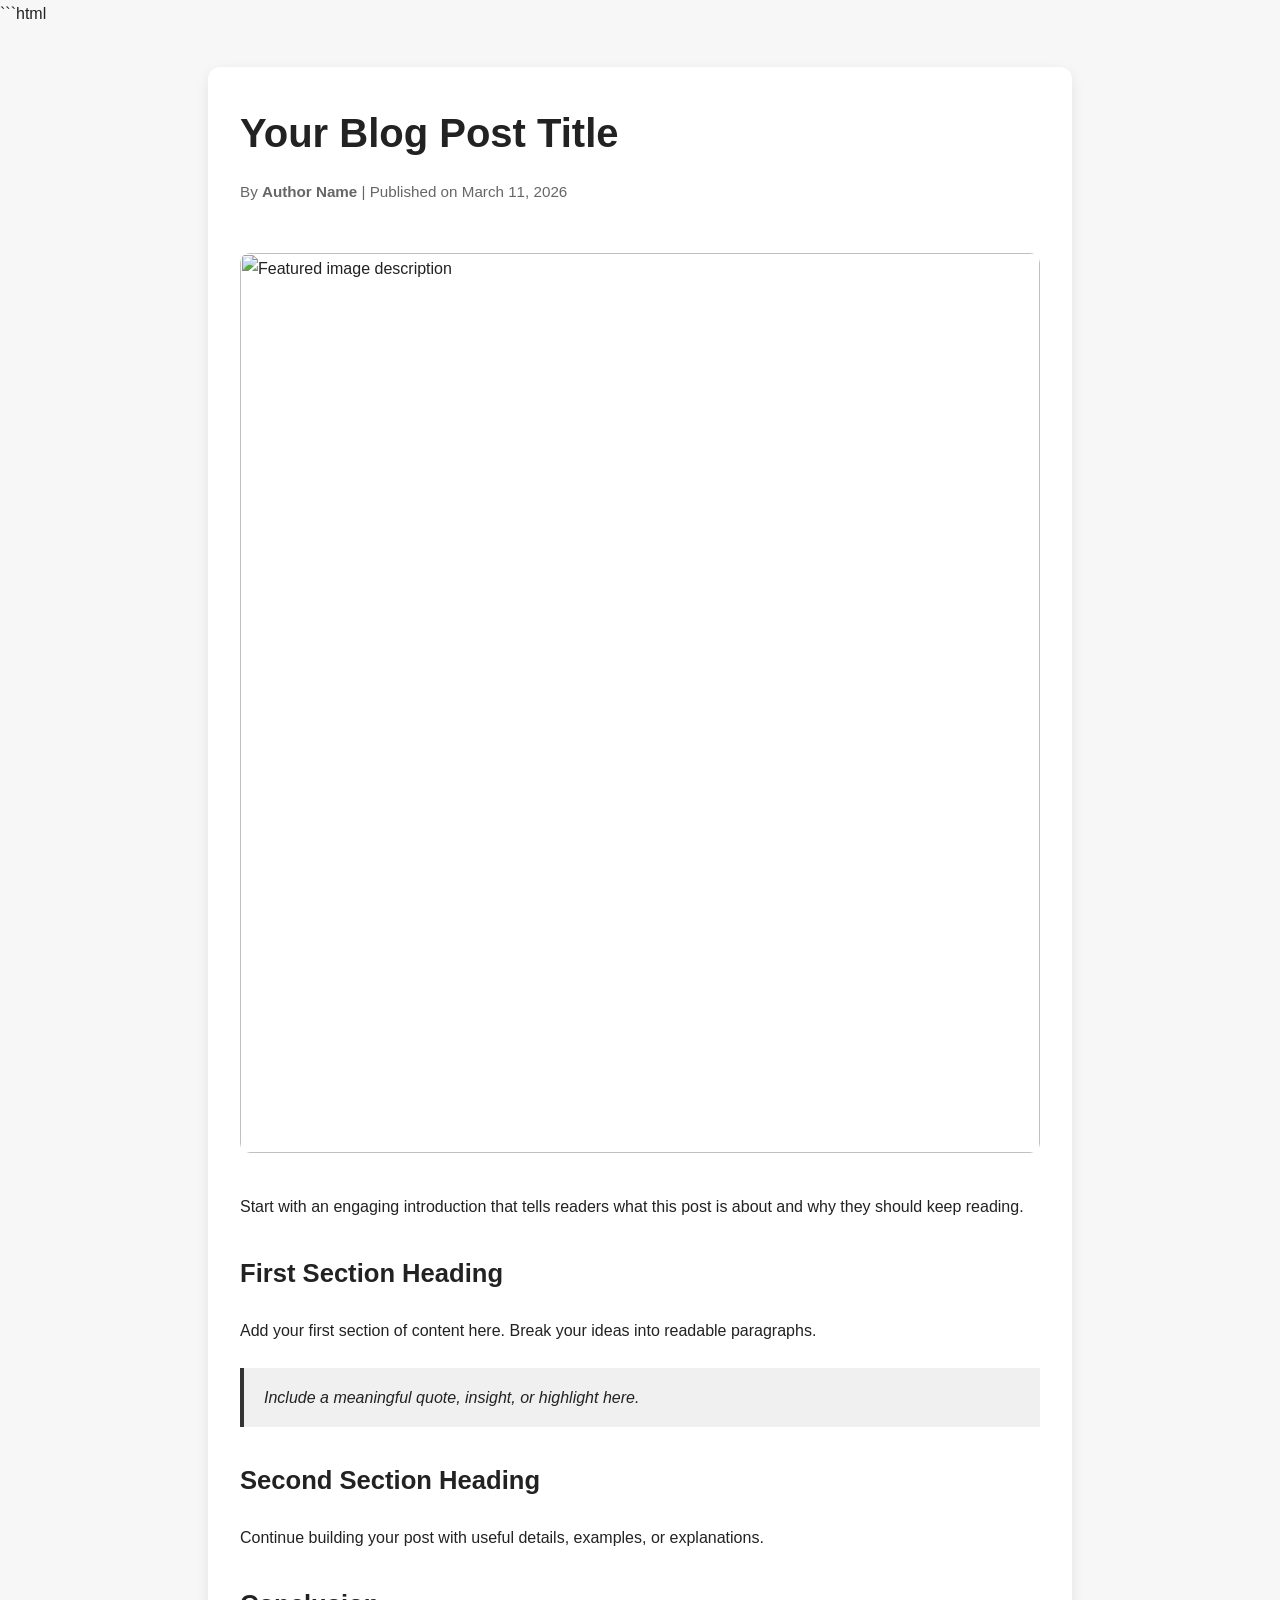
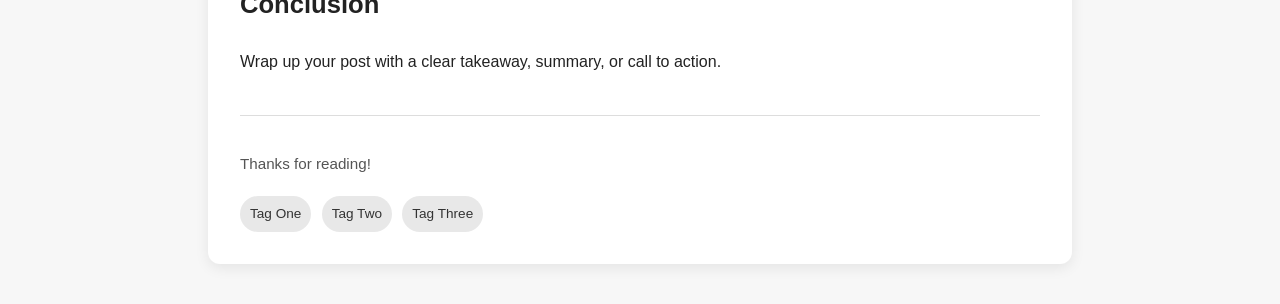
==== blog.html @ aee61a1c "Add files via upload" ====
```html
<!DOCTYPE html>
<html lang="en">
<head>
  <meta charset="UTF-8" />
  <meta name="viewport" content="width=device-width, initial-scale=1.0" />
  <title>Your Blog Post Title</title>
  <meta name="description" content="A short summary of your blog post." />
  <style>
    body {
      font-family: Arial, sans-serif;
      line-height: 1.7;
      margin: 0;
      padding: 0;
      background: #f7f7f7;
      color: #222;
    }

    .container {
      max-width: 800px;
      margin: 40px auto;
      padding: 32px;
      background: #fff;
      border-radius: 12px;
      box-shadow: 0 4px 14px rgba(0, 0, 0, 0.08);
    }

    .post-header {
      margin-bottom: 24px;
    }

    .post-title {
      font-size: 2.5rem;
      margin: 0 0 12px;
    }

    .post-meta {
      font-size: 0.95rem;
      color: #666;
    }

    .featured-image {
      width: 100%;
      border-radius: 10px;
      margin: 24px 0;
    }

    .post-content h2 {
      margin-top: 32px;
      font-size: 1.6rem;
    }

    .post-content p {
      margin: 16px 0;
    }

    .post-content blockquote {
      margin: 24px 0;
      padding: 16px 20px;
      border-left: 4px solid #333;
      background: #f0f0f0;
      font-style: italic;
    }

    .post-footer {
      margin-top: 40px;
      padding-top: 20px;
      border-top: 1px solid #ddd;
      font-size: 0.95rem;
      color: #555;
    }

    .tags {
      margin-top: 12px;
    }

    .tag {
      display: inline-block;
      background: #e8e8e8;
      color: #333;
      padding: 6px 10px;
      margin: 4px 6px 0 0;
      border-radius: 20px;
      font-size: 0.85rem;
    }
  </style>
</head>
<body>
  <main class="container">
    <article>
      <header class="post-header">
        <h1 class="post-title">Your Blog Post Title</h1>
        <div class="post-meta">
          By <strong>Author Name</strong> | Published on <time datetime="2026-03-11">March 11, 2026</time>
        </div>
      </header>

      <img
        class="featured-image"
        src="https://via.placeholder.com/800x400"
        alt="Featured image description"
      />

      <section class="post-content">
        <p>
          Start with an engaging introduction that tells readers what this post is about
          and why they should keep reading.
        </p>

        <h2>First Section Heading</h2>
        <p>
          Add your first section of content here. Break your ideas into readable paragraphs.
        </p>

        <blockquote>
          Include a meaningful quote, insight, or highlight here.
        </blockquote>

        <h2>Second Section Heading</h2>
        <p>
          Continue building your post with useful details, examples, or explanations.
        </p>

        <h2>Conclusion</h2>
        <p>
          Wrap up your post with a clear takeaway, summary, or call to action.
        </p>
      </section>

      <footer class="post-footer">
        <p>Thanks for reading!</p>
        <div class="tags">
          <span class="tag">Tag One</span>
          <span class="tag">Tag Two</span>
          <span class="tag">Tag Three</span>
        </div>
      </footer>
    </article>
  </main>
</body>
</html>
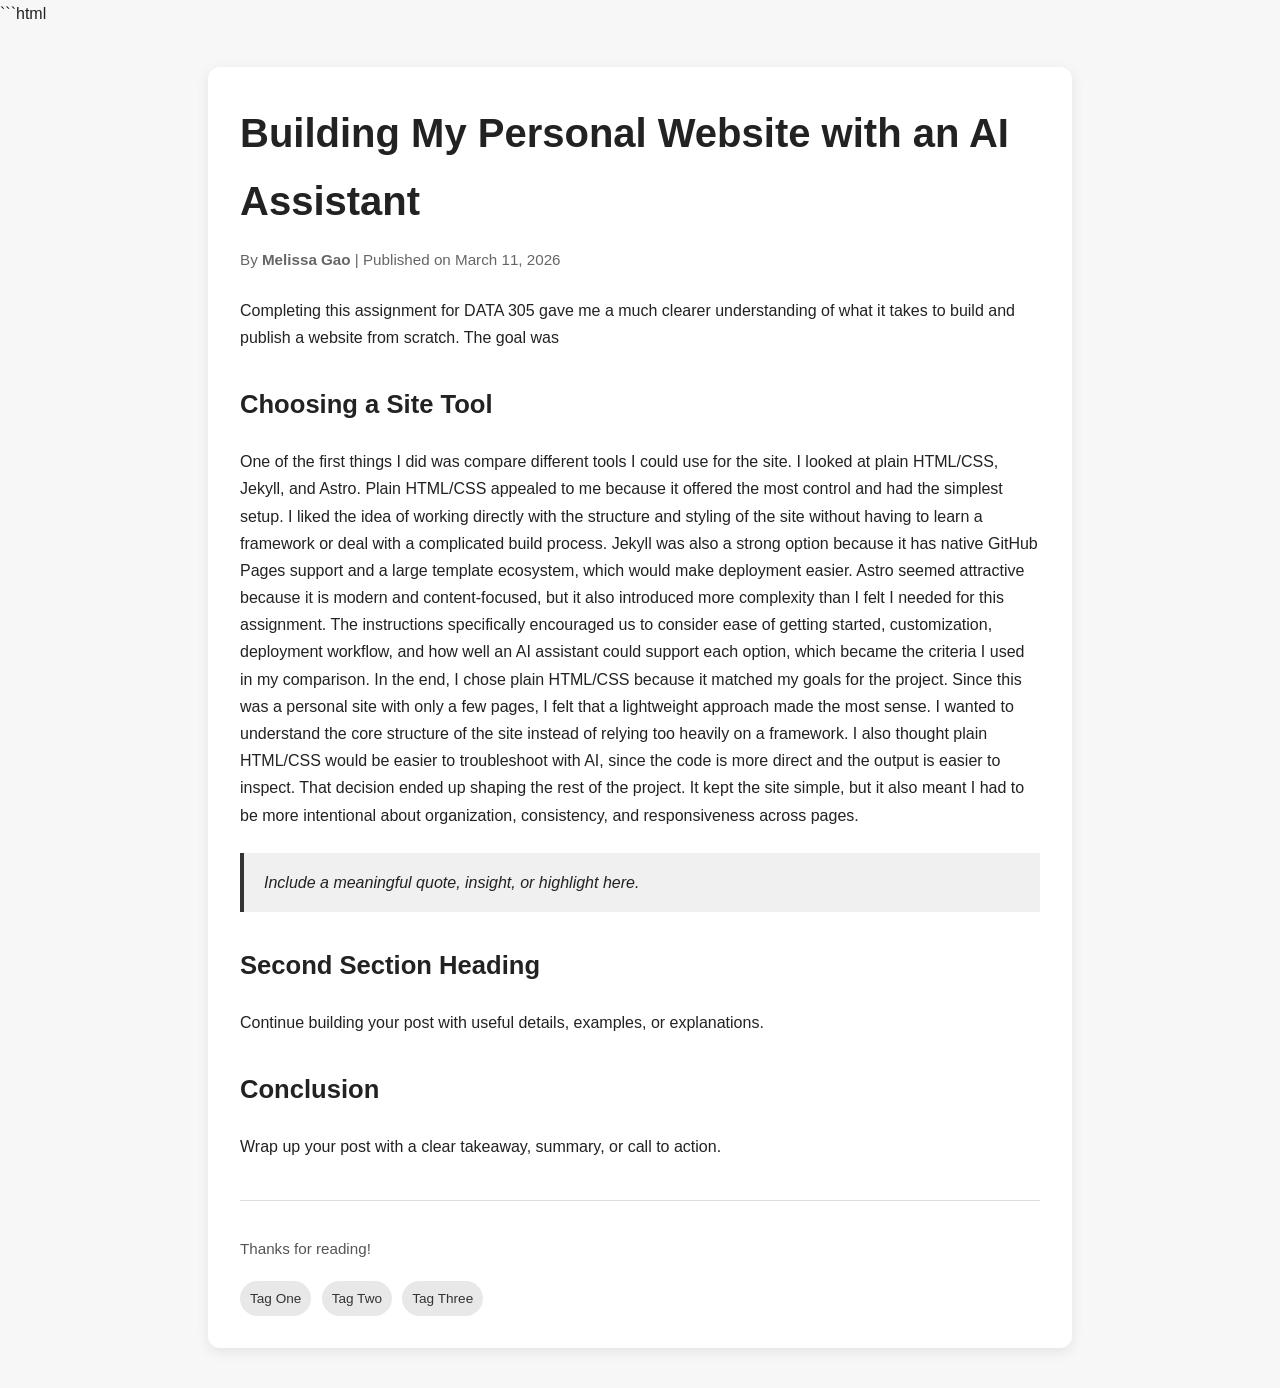
==== commit f67c9a73: "Update blog.html" ====
--- a/blog.html
+++ b/blog.html
@@ -4,7 +4,7 @@
 <head>
   <meta charset="UTF-8" />
   <meta name="viewport" content="width=device-width, initial-scale=1.0" />
-  <title>Your Blog Post Title</title>
+  <title>Building My Personal Website with an AI Assistant</title>
   <meta name="description" content="A short summary of your blog post." />
   <style>
     body {
@@ -89,27 +89,22 @@
   <main class="container">
     <article>
       <header class="post-header">
-        <h1 class="post-title">Your Blog Post Title</h1>
+        <h1 class="post-title">Building My Personal Website with an AI Assistant</h1>
         <div class="post-meta">
-          By <strong>Author Name</strong> | Published on <time datetime="2026-03-11">March 11, 2026</time>
+          By <strong>Melissa Gao</strong> | Published on <time datetime="2026-03-11">March 11, 2026</time>
         </div>
       </header>
 
-      <img
-        class="featured-image"
-        src="https://via.placeholder.com/800x400"
-        alt="Featured image description"
-      />
-
       <section class="post-content">
         <p>
-          Start with an engaging introduction that tells readers what this post is about
-          and why they should keep reading.
+          Completing this assignment for DATA 305 gave me a much clearer understanding of what it takes to build and publish a website from scratch. The goal was 
         </p>
 
-        <h2>First Section Heading</h2>
+        <h2>Choosing a Site Tool</h2>
         <p>
-          Add your first section of content here. Break your ideas into readable paragraphs.
+          One of the first things I did was compare different tools I could use for the site. I looked at plain HTML/CSS, Jekyll, and Astro. Plain HTML/CSS appealed to me because it offered the most control and had the simplest setup. I liked the idea of working directly with the structure and styling of the site without having to learn a framework or deal with a complicated build process. Jekyll was also a strong option because it has native GitHub Pages support and a large template ecosystem, which would make deployment easier. Astro seemed attractive because it is modern and content-focused, but it also introduced more complexity than I felt I needed for this assignment. The instructions specifically encouraged us to consider ease of getting started, customization, deployment workflow, and how well an AI assistant could support each option, which became the criteria I used in my comparison. 
+
+          In the end, I chose plain HTML/CSS because it matched my goals for the project. Since this was a personal site with only a few pages, I felt that a lightweight approach made the most sense. I wanted to understand the core structure of the site instead of relying too heavily on a framework. I also thought plain HTML/CSS would be easier to troubleshoot with AI, since the code is more direct and the output is easier to inspect. That decision ended up shaping the rest of the project. It kept the site simple, but it also meant I had to be more intentional about organization, consistency, and responsiveness across pages.
         </p>
 
         <blockquote>
@@ -138,4 +133,4 @@
     </article>
   </main>
 </body>
-</html>+</html>
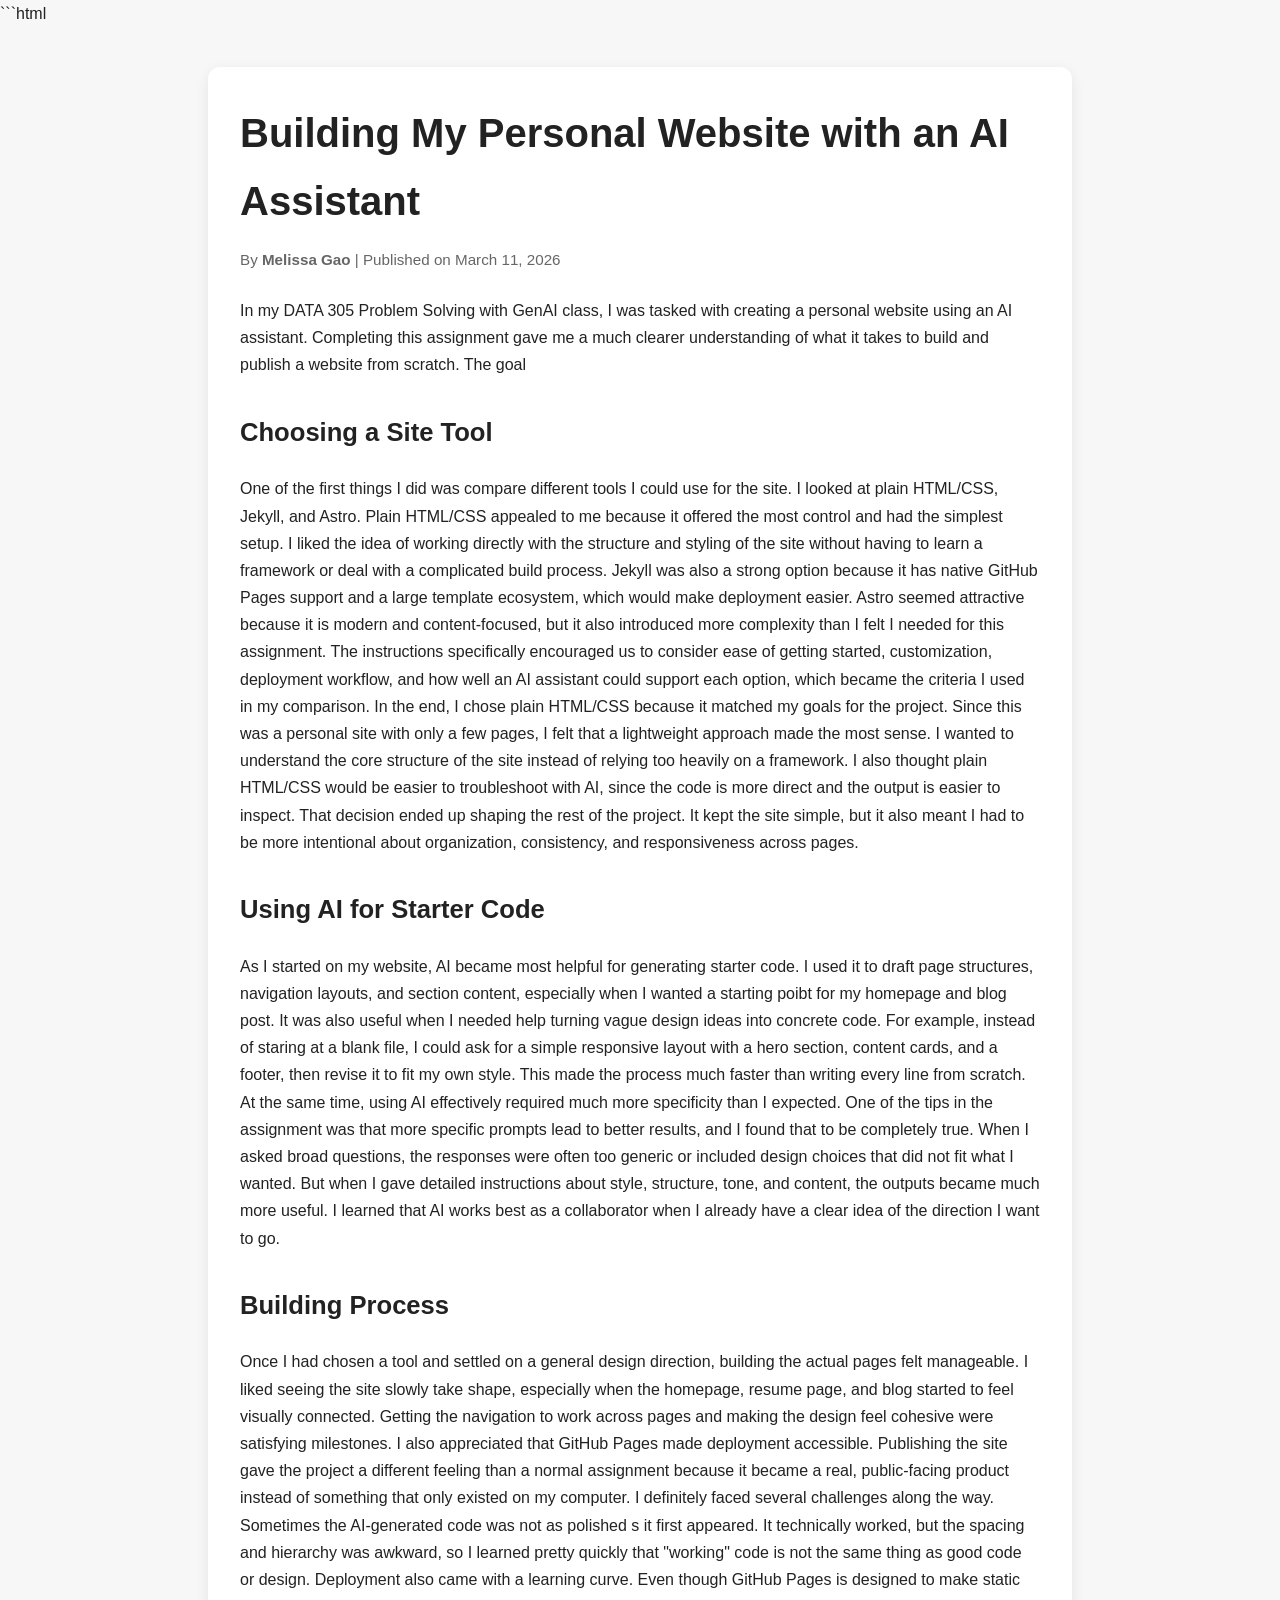
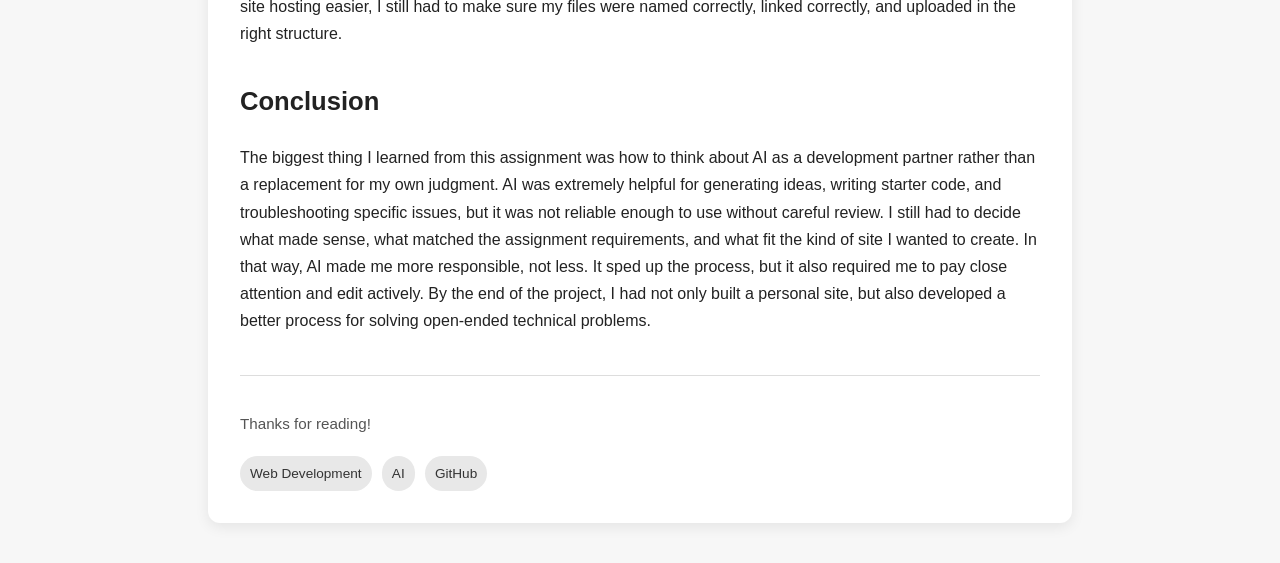
==== commit 0e1b3c6f: "Update blog.html" ====
--- a/blog.html
+++ b/blog.html
@@ -97,8 +97,7 @@
 
       <section class="post-content">
         <p>
-          Completing this assignment for DATA 305 gave me a much clearer understanding of what it takes to build and publish a website from scratch. The goal was 
-        </p>
+          In my DATA 305 Problem Solving with GenAI class, I was tasked with creating a personal website using an AI assistant. Completing this assignment gave me a much clearer understanding of what it takes to build and publish a website from scratch. The goal 
 
         <h2>Choosing a Site Tool</h2>
         <p>
@@ -107,27 +106,30 @@
           In the end, I chose plain HTML/CSS because it matched my goals for the project. Since this was a personal site with only a few pages, I felt that a lightweight approach made the most sense. I wanted to understand the core structure of the site instead of relying too heavily on a framework. I also thought plain HTML/CSS would be easier to troubleshoot with AI, since the code is more direct and the output is easier to inspect. That decision ended up shaping the rest of the project. It kept the site simple, but it also meant I had to be more intentional about organization, consistency, and responsiveness across pages.
         </p>
 
-        <blockquote>
-          Include a meaningful quote, insight, or highlight here.
-        </blockquote>
+        <h2>Using AI for Starter Code</h2>
+        <p>                                                                                                                                                                                                                                         
+          As I started on my website, AI became most helpful for generating starter code. I used it to draft page structures, navigation layouts, and section content, especially when I wanted a starting poibt for my homepage and blog post. It was also useful when I needed help turning vague design ideas into concrete code. For example, instead of staring at a blank file, I could ask for a simple responsive layout with a hero section, content cards, and a footer, then revise it to fit my own style. This made the process much faster than writing every line from scratch.
+          At the same time, using AI effectively required much more specificity than I expected. One of the tips in the assignment was that more specific prompts lead to better results, and I found that to be completely true. When I asked broad questions, the responses were often too generic or included design choices that did not fit what I wanted. But when I gave detailed instructions about style, structure, tone, and content, the outputs became much more useful. I learned that AI works best as a collaborator when I already have a clear idea of the direction I want to go.
+        </p>
 
-        <h2>Second Section Heading</h2>
+        <h2>Building Process</h2>
         <p>
-          Continue building your post with useful details, examples, or explanations.
+          Once I had chosen a tool and settled on a general design direction, building the actual pages felt manageable. I liked seeing the site slowly take shape, especially when the homepage, resume page, and blog started to feel visually connected. Getting the navigation to work across pages and making the design feel cohesive were satisfying milestones. I also appreciated that GitHub Pages made deployment accessible. Publishing the site gave the project a different feeling than a normal assignment because it became a real, public-facing product instead of something that only existed on my computer.
+          I definitely faced several challenges along the way. Sometimes the AI-generated code was not as polished s it first appeared. It technically worked, but the spacing and hierarchy was awkward, so I learned pretty quickly that "working" code is not the same thing as good code or design. Deployment also came with a learning curve. Even though GitHub Pages is designed to make static site hosting easier, I still had to make sure my files were named correctly, linked correctly, and uploaded in the right structure.
         </p>
 
         <h2>Conclusion</h2>
         <p>
-          Wrap up your post with a clear takeaway, summary, or call to action.
+          The biggest thing I learned from this assignment was how to think about AI as a development partner rather than a replacement for my own judgment. AI was extremely helpful for generating ideas, writing starter code, and troubleshooting specific issues, but it was not reliable enough to use without careful review. I still had to decide what made sense, what matched the assignment requirements, and what fit the kind of site I wanted to create. In that way, AI made me more responsible, not less. It sped up the process, but it also required me to pay close attention and edit actively. By the end of the project, I had not only built a personal site, but also developed a better process for solving open-ended technical problems.
         </p>
       </section>
 
       <footer class="post-footer">
         <p>Thanks for reading!</p>
         <div class="tags">
-          <span class="tag">Tag One</span>
-          <span class="tag">Tag Two</span>
-          <span class="tag">Tag Three</span>
+          <span class="tag">Web Development</span>
+          <span class="tag">AI</span>
+          <span class="tag">GitHub</span>
         </div>
       </footer>
     </article>
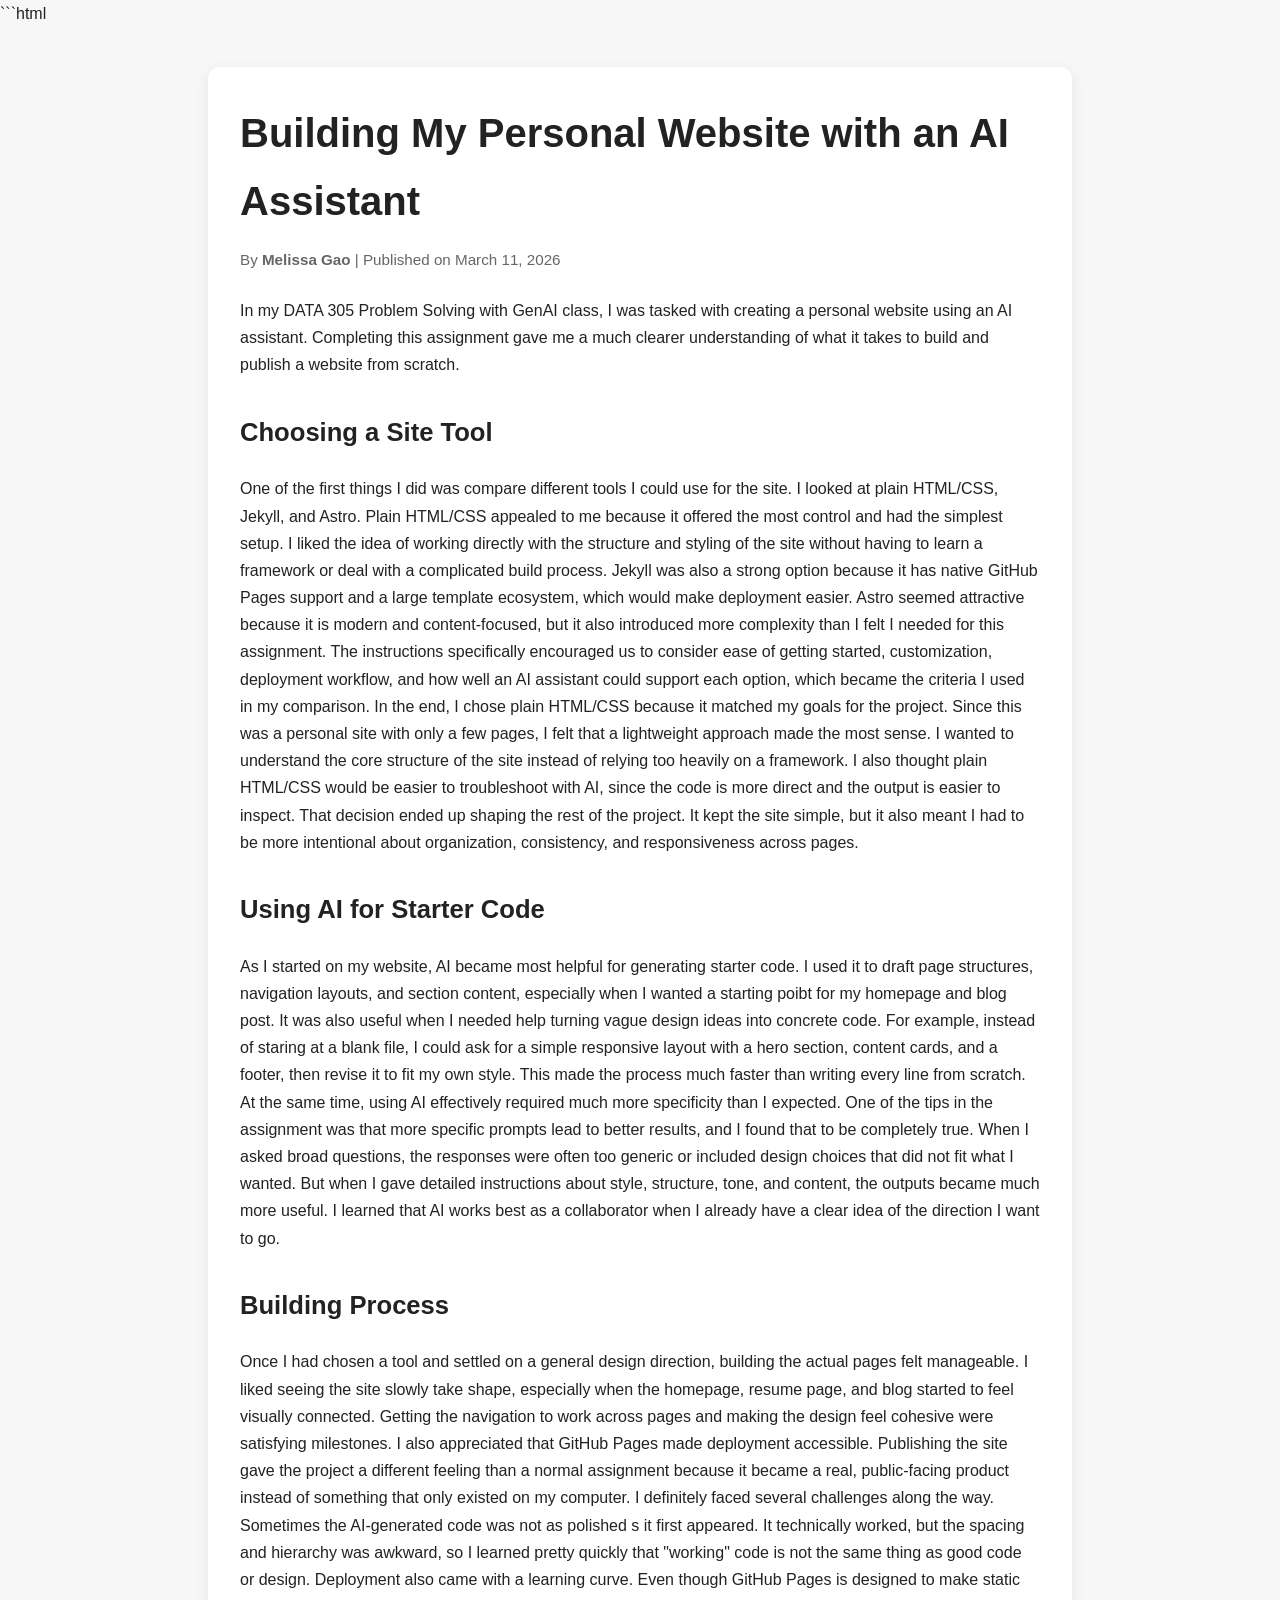
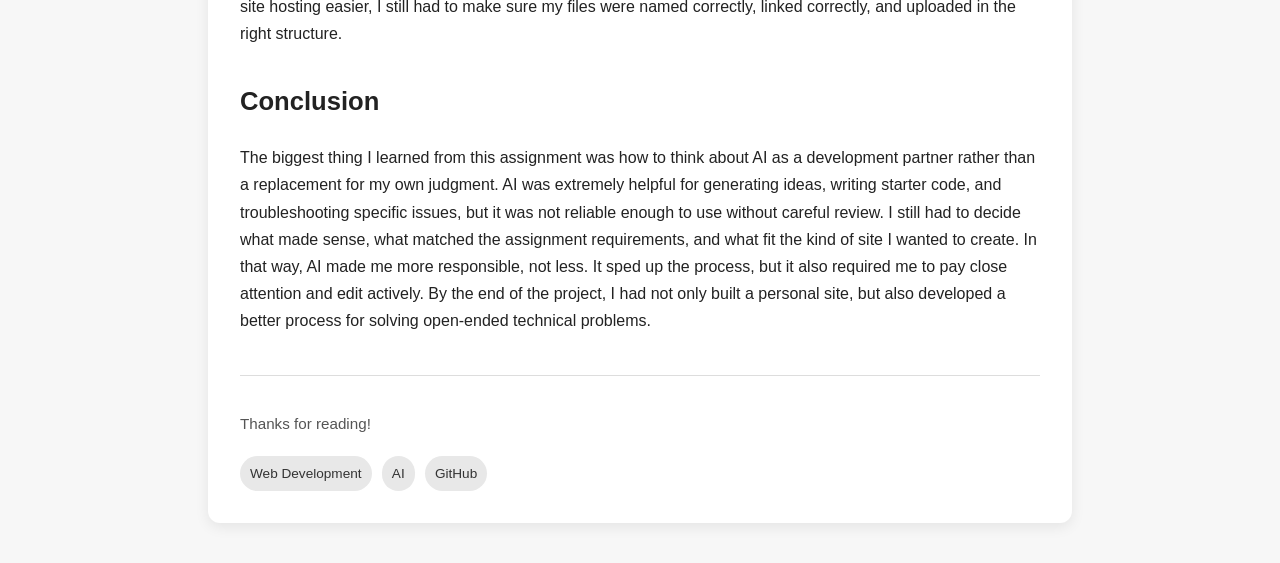
==== commit 7779a30e: "Update blog.html" ====
--- a/blog.html
+++ b/blog.html
@@ -97,7 +97,7 @@
 
       <section class="post-content">
         <p>
-          In my DATA 305 Problem Solving with GenAI class, I was tasked with creating a personal website using an AI assistant. Completing this assignment gave me a much clearer understanding of what it takes to build and publish a website from scratch. The goal 
+          In my DATA 305 Problem Solving with GenAI class, I was tasked with creating a personal website using an AI assistant. Completing this assignment gave me a much clearer understanding of what it takes to build and publish a website from scratch.
 
         <h2>Choosing a Site Tool</h2>
         <p>
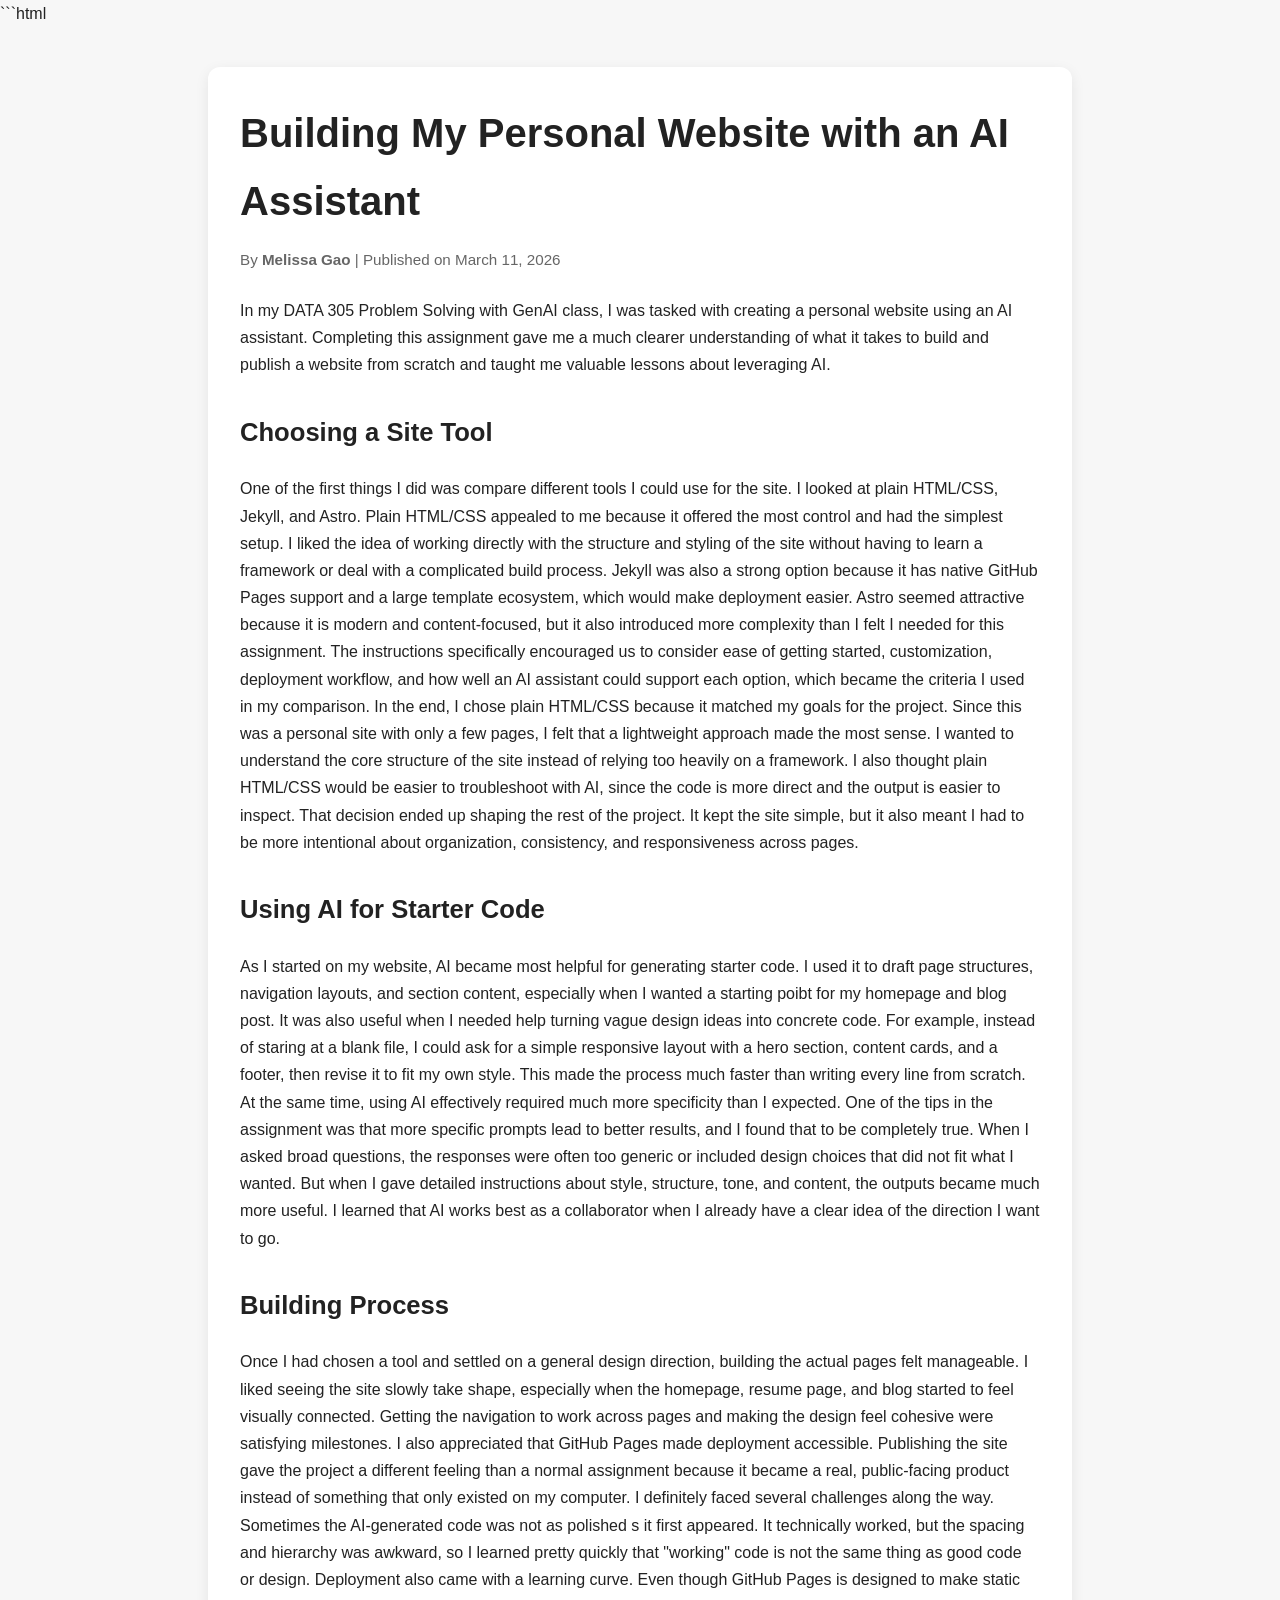
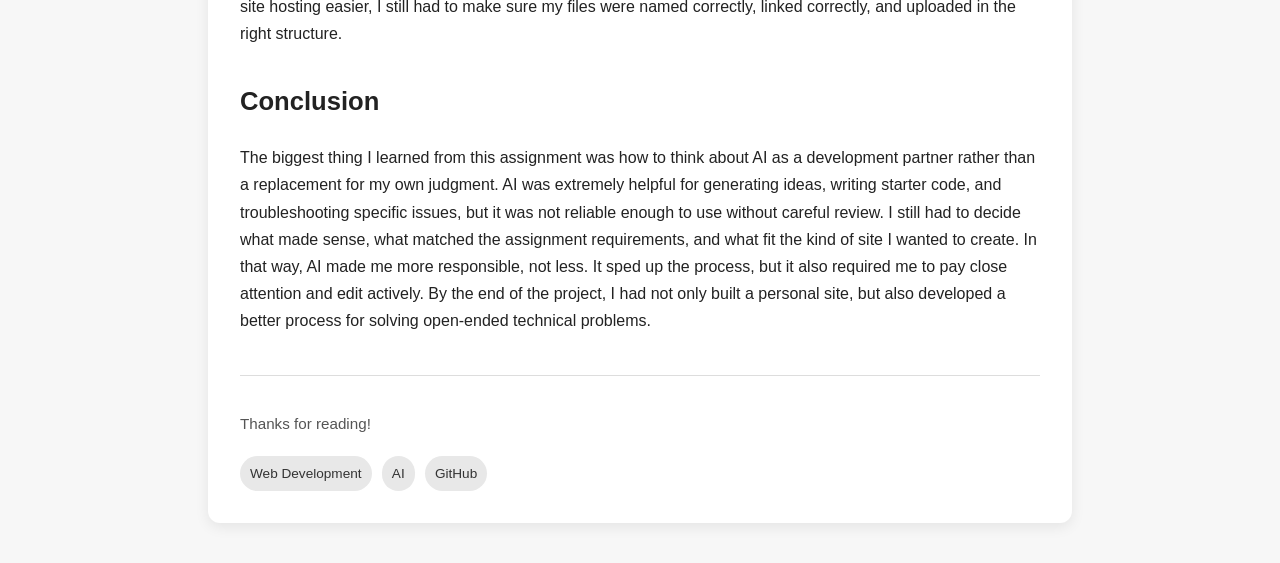
==== commit 2e059e5b: "Update blog.html" ====
--- a/blog.html
+++ b/blog.html
@@ -97,7 +97,7 @@
 
       <section class="post-content">
         <p>
-          In my DATA 305 Problem Solving with GenAI class, I was tasked with creating a personal website using an AI assistant. Completing this assignment gave me a much clearer understanding of what it takes to build and publish a website from scratch.
+          In my DATA 305 Problem Solving with GenAI class, I was tasked with creating a personal website using an AI assistant. Completing this assignment gave me a much clearer understanding of what it takes to build and publish a website from scratch and taught me valuable lessons about leveraging AI.
 
         <h2>Choosing a Site Tool</h2>
         <p>
